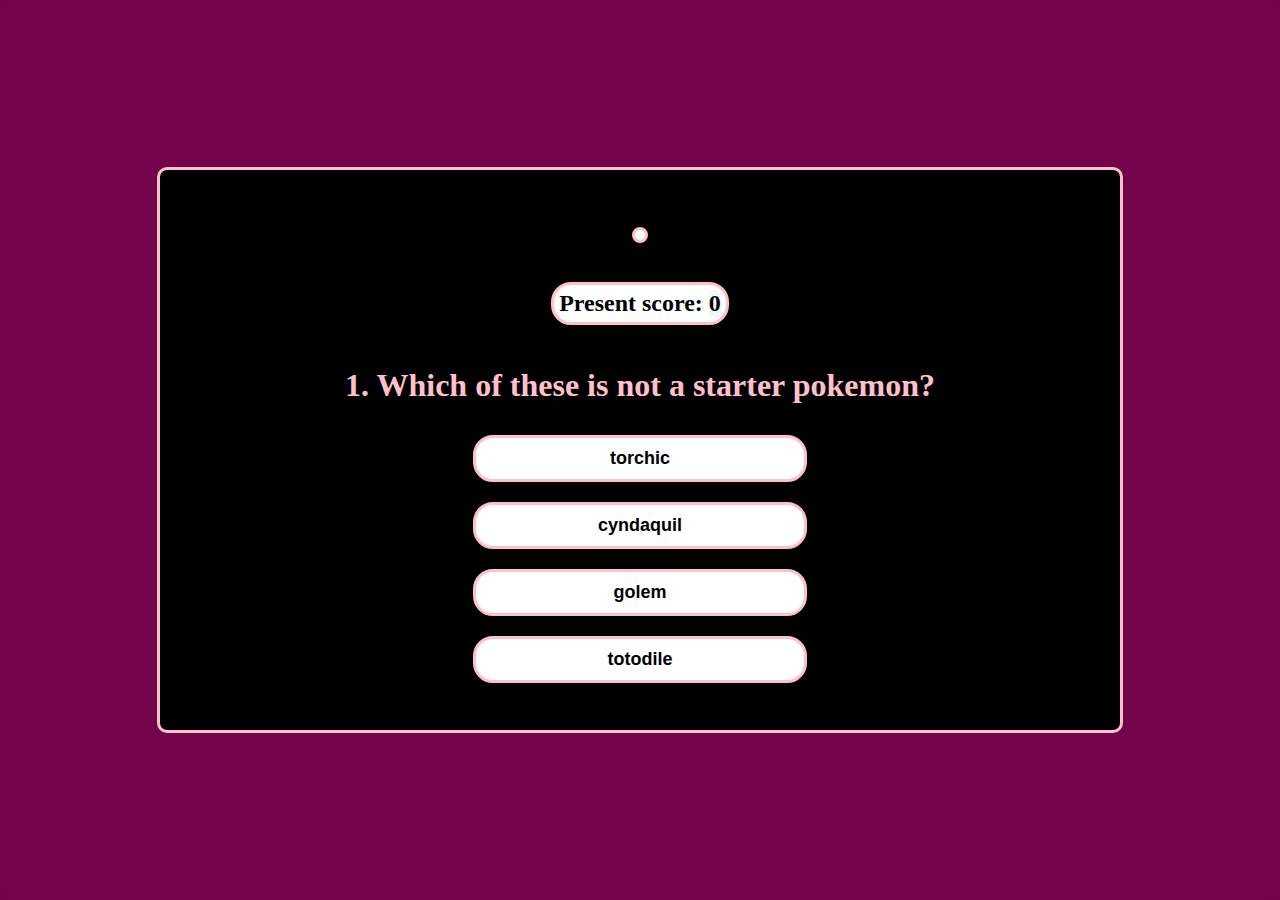
==== index2.html @ 5bbc6312 "april 18" ====
<!DOCTYPE html>
<html lang="en">
<head>
    <meta charset="UTF-8">
    <meta name="viewport" content="width=device-width, initial-scale=1.0">
    <title>uyo quiz</title>
    <link rel="stylesheet" href="/style.css">
</head>
<body>
    <div class="container">
        <div class="quizbox">
            <h2 class="timer"></h2>
        <div class="quizquestions">
            <h2 >Present score: <span id="presentScore"></span></h2>
            <h1 id="question">Question</h1>
            <div id="answer-buttons">
                <button class="btnans"></button>
                <button class="btnans"></button>
                <button class="btnans"></button>
                <button class="btnans"></button>
            </div>
            <button id="next">next question</button>
        </div>
    <div class="music">
        <audio src=""></audio>
    </div>
</div>

</div>
<script src="script.js"></script>
</body>
</html>
---- style.css ----
body{
    margin: 0;
    padding: 0;
    background-color:#73044C ;
    display: flex;
    align-items: center;
    justify-content: center;
}
.container{
    background-color: #73044C ;
    border-radius: 10px;
    display: flex;
    align-items: center;
    justify-content: center;
    width: 100%;
    height: 100vh;
}


.quizbox{
    background-color:black ;
    border: solid pink;
    border-radius: 10px;
    display: flex;
    flex-direction: column;
    align-items: center;
    justify-content: center;
    width: 60rem;
    height: 35rem;
}

.quizbox h1{
    color: pink;
}


button{
    border-radius: 20px;
    padding: 10px;
    border: 3px solid pink ;
    background: white;
    margin: 10px;
    cursor: pointer;
    font-weight: bolder;
    font-size: large;
    
}
button:hover:not([diabled]) {
    background-color: gray;
}

.correct {
    background-color: rgb(4, 139, 4);
}
.incorrect {
    background-color: rgb(197, 59, 59);

}
#answer-buttons{
    width: 60%;
    display: flex;
    flex-direction: column ;
    justify-content: center;

}
#next {
    background-color: rgb(19, 82, 136);
    width: 30%;
}
#next:hover{
    background-color: aliceblue;
}

.quizquestions{
    display: flex;
    flex-direction: column;
    align-items: center;
}
#presentScore{
    background-color: aliceblue;
    width: 20px;
}

h2{
    background-color: antiquewhite;
    border-radius: 20px;
    padding: 5px;
    border: 3px solid pink ;
    background: white;

}

/* Tablets and under */
@media (max-width:768px) {
    .quizbox{
        background-color:black ;
        border: solid pink;
        border-radius: 10px;
        display: flex;
        flex-direction: column;
        align-items: center;
        justify-content: center;
        width: 18rem;
        height: 20rem;
    }

    button{
        padding: 3px;
        border: 3px solid pink ;
        margin: 3px;
    }
    h1{
        font-size: 15px;
    }

    h2{
        padding: 3px;
        border: 2px solid pink ;
        line-height: 1em;
    
    }
    
    
    
    
      
  }
  /* Mobile */
  /* @media (max-width:500px)  */
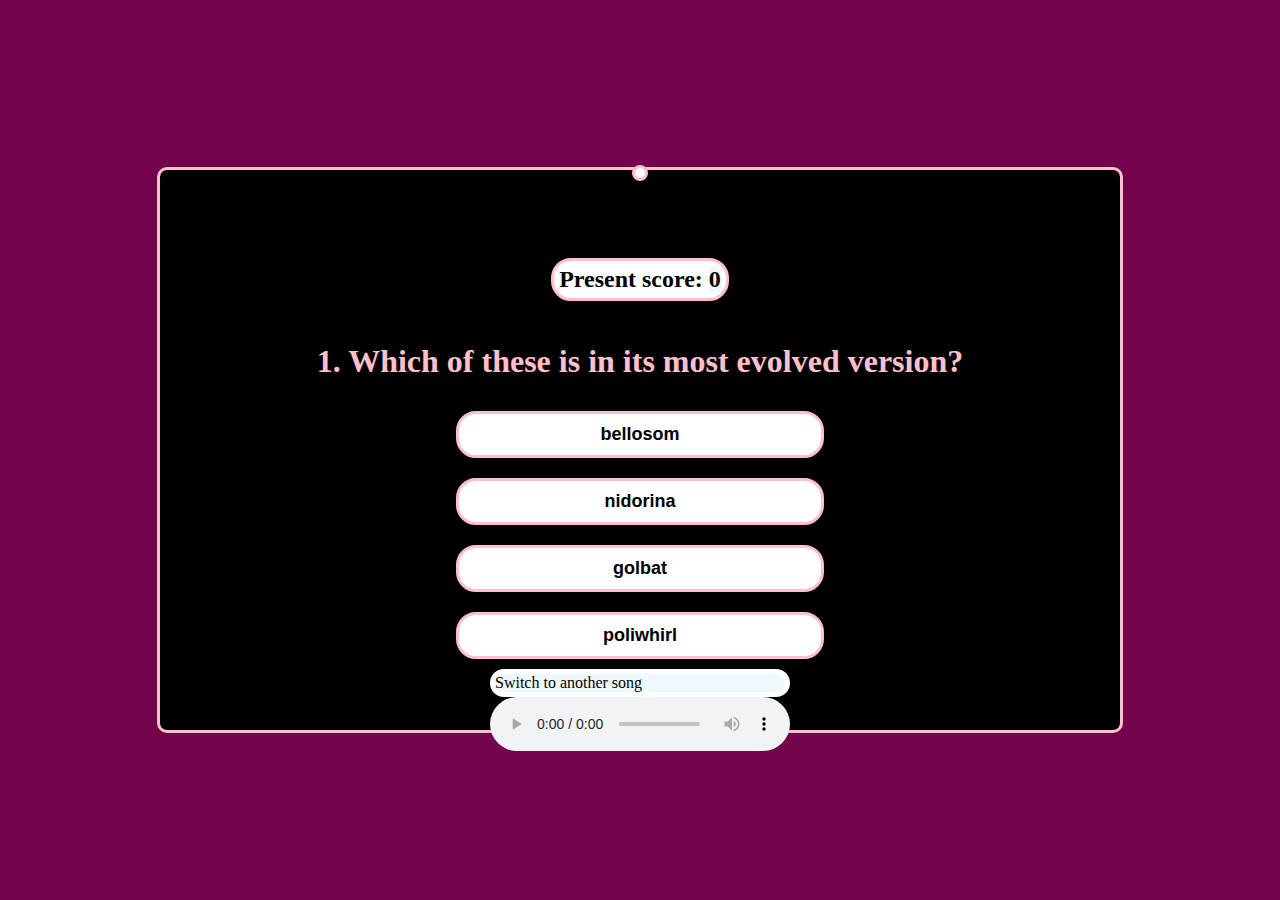
==== commit 64a20f87: "april 19timer first" ====
--- a/index2.html
+++ b/index2.html
@@ -10,6 +10,7 @@
     <div class="container">
         <div class="quizbox">
             <h2 class="timer"></h2>
+            <h3 class="countdown"></h3>
         <div class="quizquestions">
             <h2 >Present score: <span id="presentScore"></span></h2>
             <h1 id="question">Question</h1>
@@ -22,10 +23,12 @@
             <button id="next">next question</button>
         </div>
     <div class="music">
-        <audio src=""></audio>
+        <p id="musictxt">Switch to another song</p>
+            <audio controls id="one">
+                <source src="/music/French Montana - Ain't Worried About Nothin (Explicit).mp3" type="audio/ogg">
+
     </div>
 </div>
-
 </div>
 <script src="script.js"></script>
 </body>
--- a/style.css
+++ b/style.css
@@ -45,7 +45,7 @@
     font-size: large;
     
 }
-button:hover:not([diabled]) {
+button:hover:not([disabled]) {
     background-color: gray;
 }
 
@@ -90,6 +90,19 @@
 
 }
 
+#musictxt{
+    color: black;
+    border: 5px solid white;
+    border-radius: 20px;
+    margin: 0;
+    background-color: aliceblue;
+}
+
+.music-one{
+    display: block;
+}
+
+
 /* Tablets and under */
 @media (max-width:768px) {
     .quizbox{
@@ -121,9 +134,15 @@
     }
     
     
-    
+    #musictxt{
+        color: black;
+        border: 5px solid white;
+        border-radius: 20px;
+        margin: 0;
+        background-color: aliceblue;
+    }
     
       
-  }
+}
   /* Mobile */
   /* @media (max-width:500px)  */
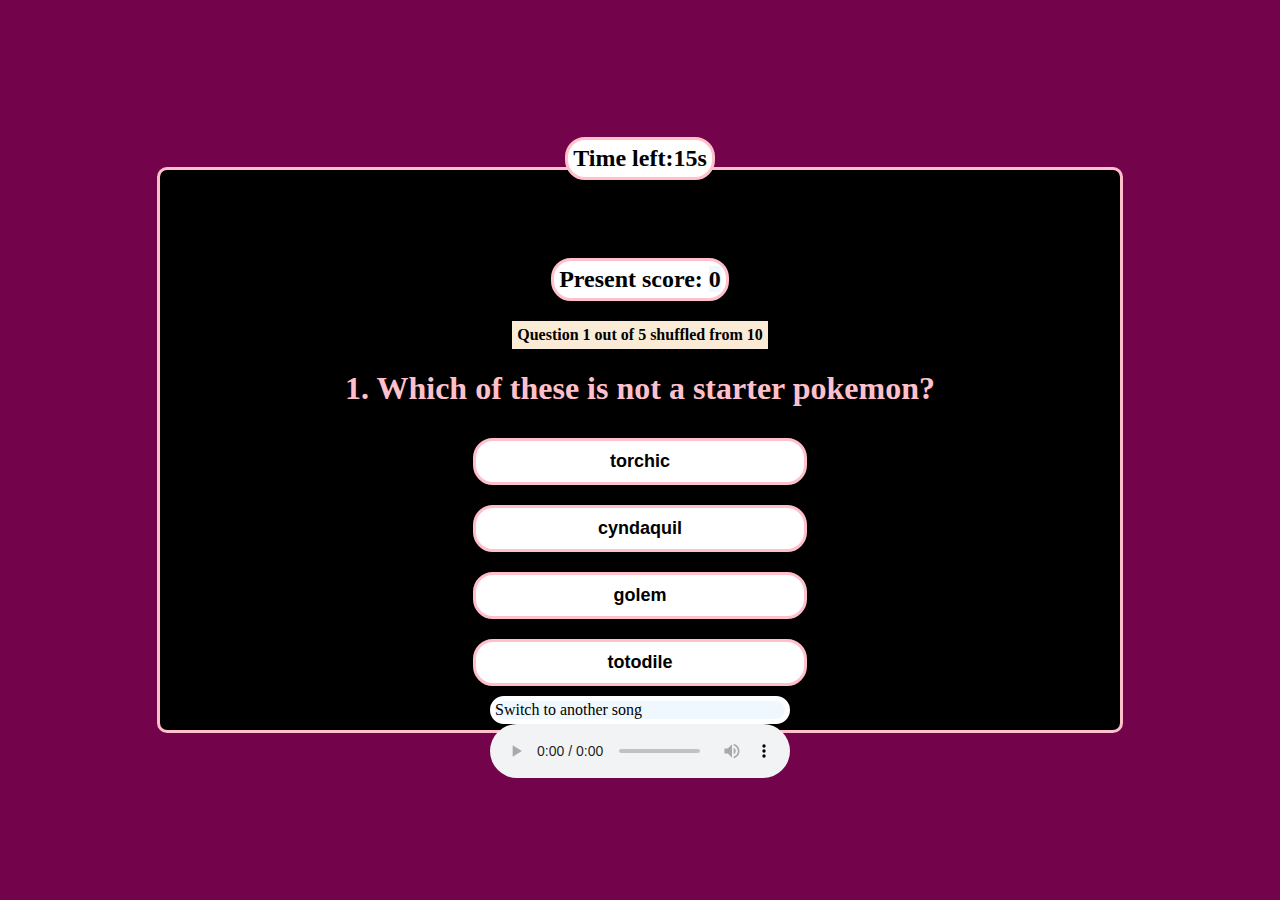
==== commit 00aaf4a3: "april 19 remaining music" ====
--- a/index2.html
+++ b/index2.html
@@ -13,6 +13,7 @@
             <h3 class="countdown"></h3>
         <div class="quizquestions">
             <h2 >Present score: <span id="presentScore"></span></h2>
+            <h4 class="question-num"></h4>
             <h1 id="question">Question</h1>
             <div id="answer-buttons">
                 <button class="btnans"></button>
--- a/style.css
+++ b/style.css
@@ -76,7 +76,13 @@
     flex-direction: column;
     align-items: center;
 }
+.question-num{
+    background-color: antiquewhite;
+    padding: 5px;
+    margin: 0;
+}
 #presentScore{
+    margin: 0;
     background-color: aliceblue;
     width: 20px;
 }
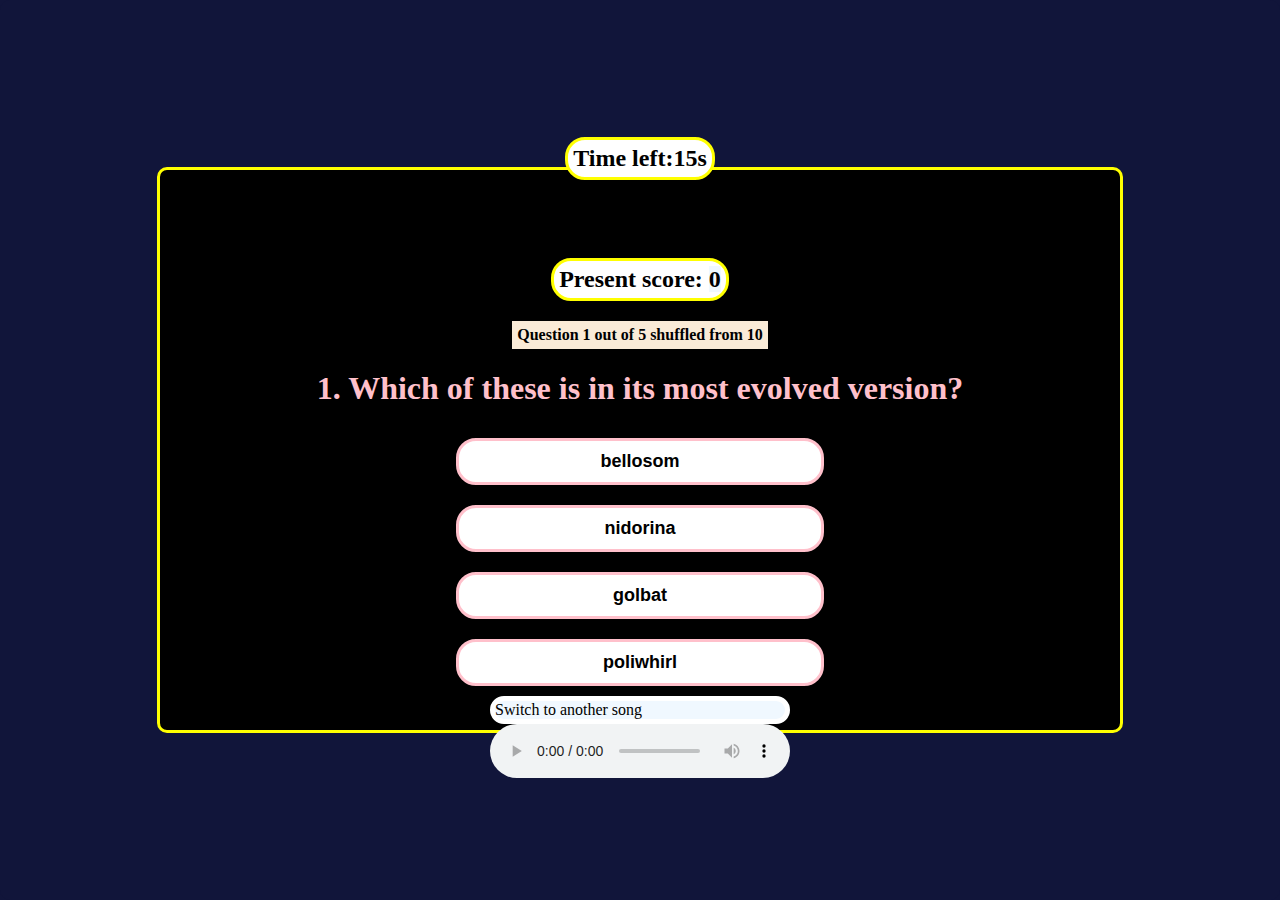
==== commit 5cbcc66d: "april 22" ====
--- a/index2.html
+++ b/index2.html
@@ -27,9 +27,9 @@
         <p id="musictxt">Switch to another song</p>
             <audio controls id="one">
                 <source src="/music/French Montana - Ain't Worried About Nothin (Explicit).mp3" type="audio/ogg">
-
+            </audio>
     </div>
-</div>
+    </div>
 </div>
 <script src="script.js"></script>
 </body>
--- a/style.css
+++ b/style.css
@@ -1,13 +1,13 @@
 body{
     margin: 0;
     padding: 0;
-    background-color:#73044C ;
+    background-color:#11153a ;
     display: flex;
     align-items: center;
     justify-content: center;
 }
 .container{
-    background-color: #73044C ;
+    background-color:#11153a ;
     border-radius: 10px;
     display: flex;
     align-items: center;
@@ -19,7 +19,7 @@
 
 .quizbox{
     background-color:black ;
-    border: solid pink;
+    border: solid yellow;
     border-radius: 10px;
     display: flex;
     flex-direction: column;
@@ -65,7 +65,7 @@
 }
 #next {
     background-color: rgb(19, 82, 136);
-    width: 30%;
+    width: 50%;
 }
 #next:hover{
     background-color: aliceblue;
@@ -91,7 +91,7 @@
     background-color: antiquewhite;
     border-radius: 20px;
     padding: 5px;
-    border: 3px solid pink ;
+    border: 3px solid yellow ;
     background: white;
 
 }
